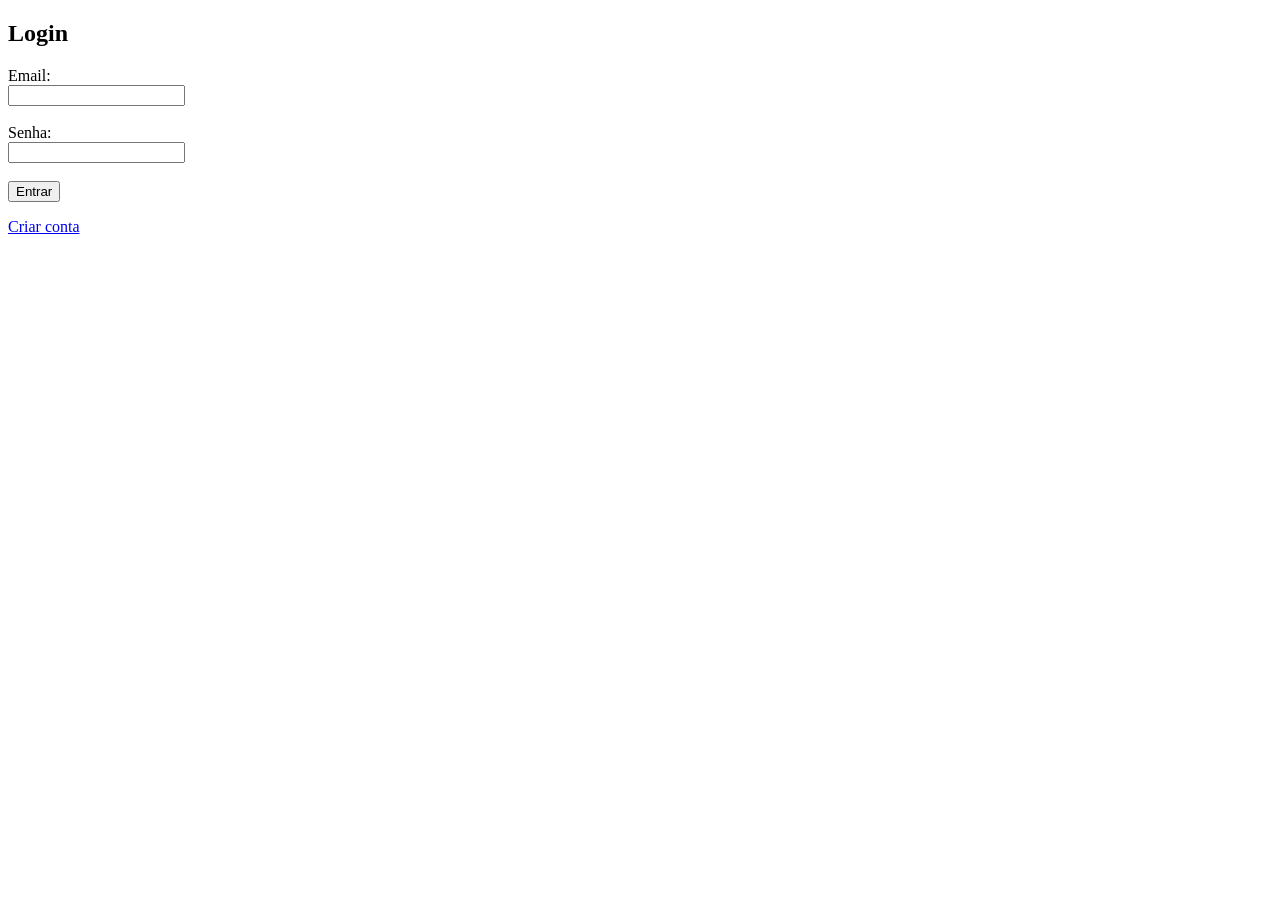
==== web/index.html @ b86c2140 "first commit" ====
<!DOCTYPE html>
<html lang="pt-BR">

<head>
    <meta charset="UTF-8">
    <title>Login - Banco S</title>
</head>

<body>

    <h2>Login</h2>

    <label>Email:</label><br>
    <input type="email" id="email"><br><br>

    <label>Senha:</label><br>
    <input type="password" id="senha"><br><br>

    <button onclick="entrar()">Entrar</button>

    <p id="msg"></p>
    <p><a href="cadastro.html">Criar conta</a></p>

    <script src="../js/config.js"></script>
    <script src="../js/login.js"></script>

</body>

</html>
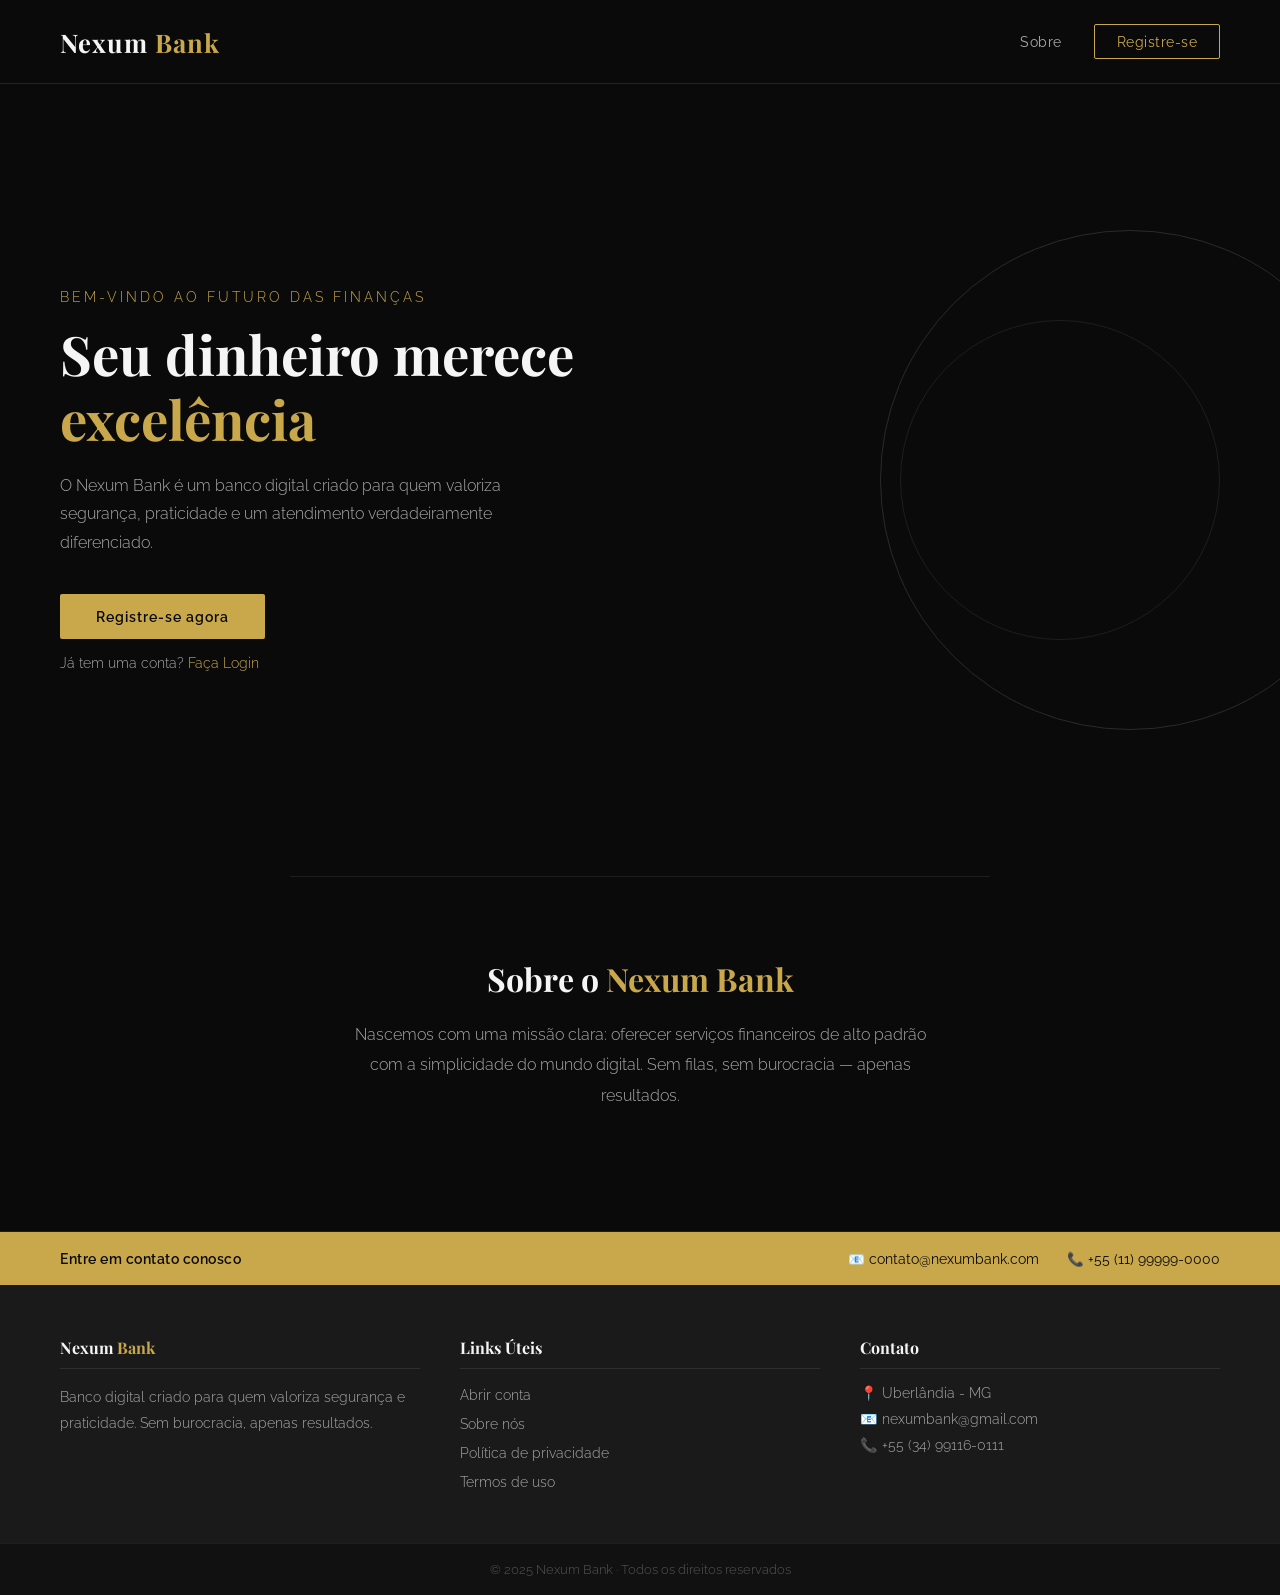
==== commit 03a3b9c4: "three commit" ====
--- a/web/index.html
+++ b/web/index.html
@@ -2,28 +2,96 @@
 <html lang="pt-BR">
 
 <head>
-    <meta charset="UTF-8">
-    <title>Login - Banco S</title>
+    <meta charset="UTF-8" />
+    <meta name="viewport" content="width=device-width, initial-scale=1.0" />
+    <title>Nexum Bank</title>
+    <link rel="stylesheet" href="style.css" />
+    <link
+        href="https://fonts.googleapis.com/css2?family=Playfair+Display:wght@400;700&family=Raleway:wght@300;400;600&display=swap"
+        rel="stylesheet" />
 </head>
 
 <body>
+    <header>
+        <div class="logo">Nexum<span> Bank</span></div>
+        <nav>
+            <a href="#sobre">Sobre</a>
+            <a href="cadastro.html" class="btn-nav">Registre-se</a>
+        </nav>
+    </header>
+    <section class="hero">
+        <div class="hero-content">
+            <p class="subtitulo">Bem-vindo ao futuro das finanças</p>
+            <h1>Seu dinheiro merece <span class="dourado">excelência</span></h1>
+            <p class="descricao">
+                O Nexum Bank é um banco digital criado para quem valoriza segurança,
+                praticidade e um atendimento verdadeiramente diferenciado.
+            </p>
+            <a href="cadastro.html" class="btn-principal">Registre-se agora</a>
+            <p class="link-login">Já tem uma conta? <a href="#">Faça Login</a></p>
+        </div>
+        <div class="hero-decoracao">
+            <div class="circulo c1"></div>
+            <div class="circulo c2"></div>
+        </div>
+    </section>
 
-    <h2>Login</h2>
+    <section class="sobre" id="sobre">
+        <h2>Sobre o <span class="dourado">Nexum Bank</span></h2>
+        <p>
+            Nascemos com uma missão clara: oferecer serviços financeiros de alto padrão
+            com a simplicidade do mundo digital. Sem filas, sem burocracia — apenas
+            resultados.
+        </p>
+    </section>
+    <footer>
 
-    <label>Email:</label><br>
-    <input type="email" id="email"><br><br>
+        <div class="footer-topo">
+            <p>Entre em contato conosco</p>
+            <div class="footer-contatos-rapidos">
+                <span>📧 contato@nexumbank.com</span>
+                <span>📞 +55 (11) 99999-0000</span>
+            </div>
+        </div>
 
-    <label>Senha:</label><br>
-    <input type="password" id="senha"><br><br>
+        <div class="footer-corpo">
 
-    <button onclick="entrar()">Entrar</button>
+            <div class="footer-col">
+                <h4>Nexum <span class="dourado">Bank</span></h4>
+                <p>
+                    Banco digital criado para quem valoriza segurança e praticidade.
+                    Sem burocracia, apenas resultados.
+                </p>
+            </div>
 
-    <p id="msg"></p>
-    <p><a href="cadastro.html">Criar conta</a></p>
+            <div class="footer-col">
+                <h4>Links Úteis</h4>
+                <ul>
+                    <li><a href="cadastro.html">Abrir conta</a></li>
+                    <li><a href="#">Sobre nós</a></li>
+                    <li><a href="#">Política de privacidade</a></li>
+                    <li><a href="#">Termos de uso</a></li>
+                </ul>
+            </div>
 
-    <script src="../js/config.js"></script>
-    <script src="../js/login.js"></script>
+            <div class="footer-col">
+                <h4>Contato</h4>
+                <ul class="footer-info">
+                    <li>📍 Uberlândia - MG</li>
+                    <li>📧 nexumbank@gmail.com</li>
+                    <li>📞 +55 (34) 99116-0111</li>
+                </ul>
+            </div>
 
+        </div>
+
+        <div class="footer-base">
+            <p>© 2025 Nexum Bank · Todos os direitos reservados</p>
+        </div>
+
+    </footer>
+
+    <script src="../js/script.js"></script>
 </body>
 
 </html>
--- a/web/style.css
+++ b/web/style.css
@@ -0,0 +1,318 @@
+:root {
+    --preto: #0a0a0a;
+    --dourado: #c9a84c;
+    --dourado-claro: #e8c97a;
+    --branco: #f5f5f5;
+    --cinza: #1a1a1a;
+    --cinza-texto: #aaaaaa;
+}
+
+* {
+    margin: 0;
+    padding: 0;
+    box-sizing: border-box;
+}
+
+html {
+    scroll-behavior: smooth;
+}
+
+body {
+    background-color: var(--preto);
+    color: var(--branco);
+    font-family: 'Raleway', sans-serif;
+    font-weight: 300;
+}
+
+header {
+    display: flex;
+    justify-content: space-between;
+    align-items: center;
+    padding: 24px 60px;
+    border-bottom: 1px solid #222;
+    position: sticky;
+    top: 0;
+    background-color: var(--preto);
+    z-index: 100;
+}
+
+.logo {
+    font-family: 'Playfair Display', serif;
+    font-size: 1.6rem;
+    font-weight: 700;
+    color: var(--branco);
+    letter-spacing: 1px;
+}
+
+.logo span {
+    color: var(--dourado);
+}
+
+nav {
+    display: flex;
+    align-items: center;
+    gap: 32px;
+}
+
+nav a {
+    text-decoration: none;
+    color: var(--cinza-texto);
+    font-weight: 400;
+    font-size: 0.9rem;
+    letter-spacing: 0.5px;
+    transition: color 0.3s;
+}
+
+nav a:hover {
+    color: var(--dourado);
+}
+
+.btn-nav {
+    background-color: transparent;
+    border: 1px solid var(--dourado) !important;
+    color: var(--dourado) !important;
+    padding: 8px 22px;
+    border-radius: 2px;
+    transition: background-color 0.3s, color 0.3s !important;
+}
+
+.btn-nav:hover {
+    background-color: var(--dourado) !important;
+    color: var(--preto) !important;
+}
+
+.hero {
+    min-height: 88vh;
+    display: flex;
+    align-items: center;
+    padding: 80px 60px;
+    position: relative;
+    overflow: hidden;
+}
+
+.hero-content {
+    max-width: 600px;
+    z-index: 2;
+    opacity: 0;
+    transform: translateY(30px);
+    animation: aparecer 0.9s ease forwards 0.2s;
+}
+
+.subtitulo {
+    font-size: 0.85rem;
+    letter-spacing: 3px;
+    text-transform: uppercase;
+    color: var(--dourado);
+    margin-bottom: 16px;
+}
+
+h1 {
+    font-family: 'Playfair Display', serif;
+    font-size: 3.4rem;
+    line-height: 1.2;
+    font-weight: 700;
+    margin-bottom: 20px;
+}
+
+.dourado {
+    color: var(--dourado);
+}
+
+.descricao {
+    font-size: 1rem;
+    color: var(--cinza-texto);
+    line-height: 1.8;
+    margin-bottom: 36px;
+    max-width: 480px;
+}
+
+.btn-principal {
+    display: inline-block;
+    text-decoration: none;
+    background-color: var(--dourado);
+    color: var(--preto);
+    padding: 14px 36px;
+    font-family: 'Raleway', sans-serif;
+    font-weight: 600;
+    font-size: 0.9rem;
+    letter-spacing: 1px;
+    border-radius: 2px;
+    transition: background-color 0.3s, transform 0.2s;
+}
+
+.link-login {
+    margin-top: 16px;
+    font-size: 0.85rem;
+    color: var(--cinza-texto);
+}
+
+.link-login a {
+    color: var(--dourado);
+    text-decoration: none;
+}
+
+.link-login a:hover {
+    text-decoration: underline;
+}
+
+.btn-principal:hover {
+    background-color: var(--dourado-claro);
+    transform: translateY(-2px);
+}
+
+.hero-decoracao {
+    position: absolute;
+    right: 0;
+    top: 0;
+    width: 50%;
+    height: 100%;
+    z-index: 1;
+}
+
+.circulo {
+    position: absolute;
+    border-radius: 50%;
+    border: 1px solid #2a2a2a;
+}
+
+.c1 {
+    width: 500px;
+    height: 500px;
+    top: 50%;
+    right: -100px;
+    transform: translateY(-50%);
+}
+
+.c2 {
+    width: 320px;
+    height: 320px;
+    top: 50%;
+    right: 60px;
+    transform: translateY(-50%);
+    border-color: #1e1e1e;
+}
+
+.sobre {
+    padding: 80px 60px;
+    border-top: 1px solid #1e1e1e;
+    max-width: 700px;
+    margin: 0 auto;
+    text-align: center;
+}
+
+.sobre h2 {
+    font-family: 'Playfair Display', serif;
+    font-size: 2rem;
+    margin-bottom: 20px;
+}
+
+.sobre p {
+    color: var(--cinza-texto);
+    line-height: 1.9;
+    font-size: 1rem;
+}
+
+footer {
+    border-top: 1px solid #1e1e1e;
+    margin-top: 40px;
+}
+
+.footer-topo {
+    background-color: var(--dourado);
+    padding: 18px 60px;
+    display: flex;
+    justify-content: space-between;
+    align-items: center;
+    flex-wrap: wrap;
+    gap: 12px;
+}
+
+.footer-topo p {
+    color: var(--preto);
+    font-weight: 600;
+    font-size: 0.9rem;
+    letter-spacing: 0.5px;
+}
+
+.footer-contatos-rapidos {
+    display: flex;
+    gap: 28px;
+    flex-wrap: wrap;
+}
+
+.footer-contatos-rapidos span {
+    color: var(--preto);
+    font-size: 0.85rem;
+    font-weight: 400;
+}
+
+.footer-corpo {
+    background-color: var(--cinza);
+    padding: 52px 60px;
+    display: flex;
+    justify-content: space-between;
+    gap: 40px;
+    flex-wrap: wrap;
+}
+
+.footer-col {
+    flex: 1;
+    min-width: 180px;
+}
+
+.footer-col h4 {
+    font-family: 'Playfair Display', serif;
+    font-size: 1rem;
+    color: var(--branco);
+    margin-bottom: 16px;
+    padding-bottom: 10px;
+    border-bottom: 1px solid #2e2e2e;
+}
+
+.footer-col p {
+    color: var(--cinza-texto);
+    font-size: 0.88rem;
+    line-height: 1.8;
+}
+
+.footer-col ul {
+    list-style: none;
+    display: flex;
+    flex-direction: column;
+    gap: 10px;
+}
+
+.footer-col ul li a {
+    text-decoration: none;
+    color: var(--cinza-texto);
+    font-size: 0.88rem;
+    transition: color 0.3s;
+}
+
+.footer-col ul li a:hover {
+    color: var(--dourado);
+}
+
+.footer-info li {
+    color: var(--cinza-texto);
+    font-size: 0.88rem;
+}
+
+.footer-base {
+    background-color: #111;
+    padding: 18px 60px;
+    text-align: center;
+    border-top: 1px solid #1e1e1e;
+}
+
+.footer-base p {
+    font-size: 0.8rem;
+    color: #555;
+}
+
+@keyframes aparecer {
+    to {
+        opacity: 1;
+        transform: translateY(0);
+    }
+}
